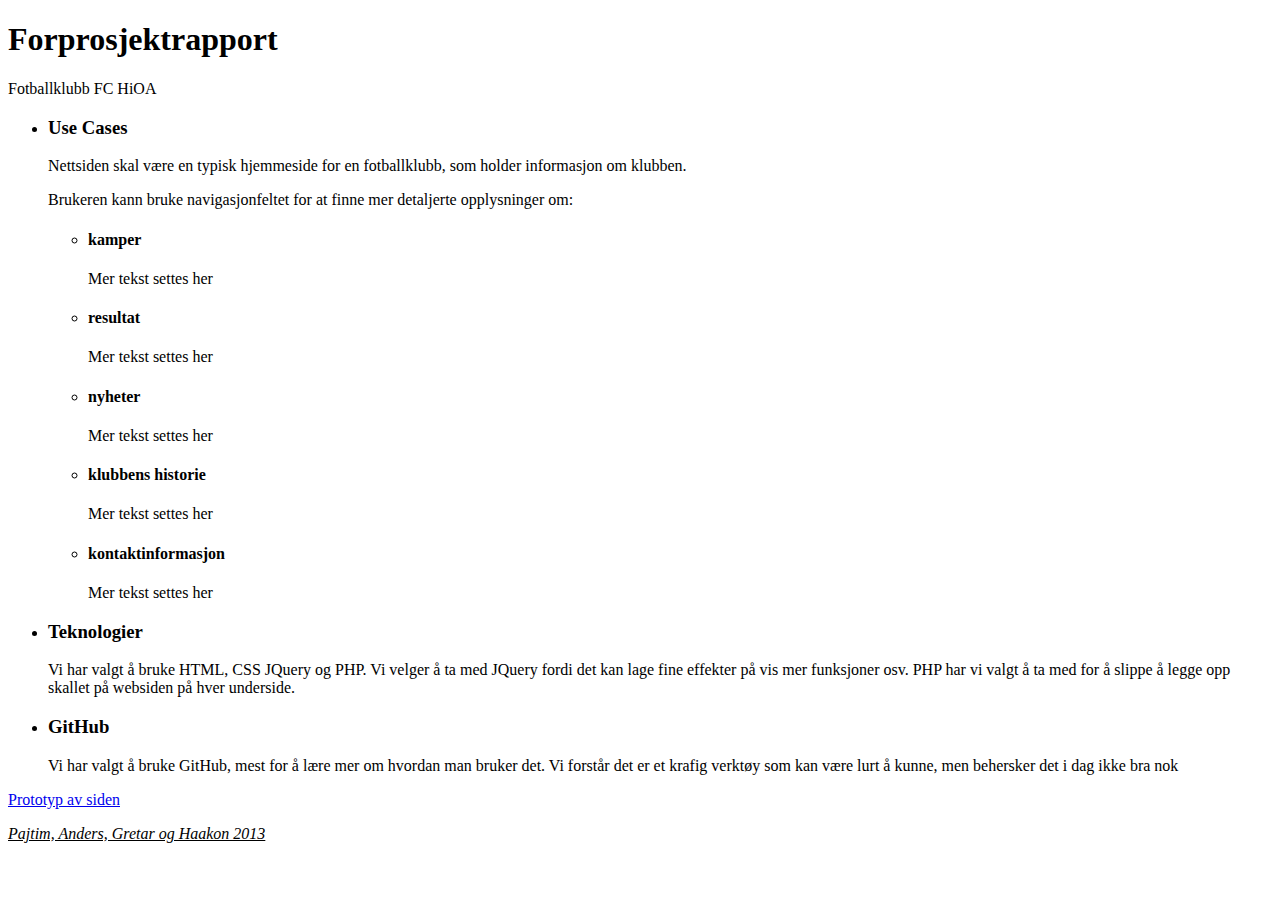
==== Forprosjektrapport/Final/Forprosjekt.html @ f0cbd87c "Fikset så bildet havnet i en link" ====
<!DOCTYPE HTML>
<html>
	<head>
		<meta charset="UTF-8">
		<title> Forprosjektrapport </title>
		<link rel="alternate stylesheet" type="text/css" title="Print Style" href="print.css">	
	</head>
<body>
	
	<header>
		<h1> Forprosjektrapport </h1>
		<p> Fotballklubb FC HiOA </p>
	</header>

	<nav>
	 </nav>	

		 <section>

		 	<ul>
				<li>
					<h3> Use Cases </h3>
					<p> Nettsiden skal være en typisk hjemmeside for en fotballklubb, som holder informasjon om klubben.</p>
					<p> Brukeren kann bruke navigasjonfeltet for at finne mer detaljerte opplysninger om: </p>
					<ul>
						<li> 
							<h4> kamper </h4>
							<p> Mer tekst settes her </p>
						</li>	
						<li>
							<h4>resultat </h4>
							<p> Mer tekst settes her </p>
						</li>
						<li>
							<h4> nyheter </h4>
							<p> Mer tekst settes her </p>
						</li>
						<li> 
							<h4> klubbens historie </h4>
							<p> Mer tekst settes her </p>
						</li>
						<li>
							<h4> kontaktinformasjon </h4>
							<p> Mer tekst settes her </p>
						</li>
					</ul>
				</li>
		 		<li>
				 	<h3> Teknologier </h3>
				 	<p> Vi har valgt å bruke HTML, CSS JQuery og PHP. Vi velger å ta med JQuery fordi det kan lage fine effekter på vis mer funksjoner osv. PHP har vi valgt å ta med for å slippe å legge opp skallet på websiden på hver underside. </p>
				</li>

		 		<li>

		 	<h3> GitHub </h3>
		 	<p> Vi har valgt å bruke GitHub, mest for å lære mer om hvordan man bruker det. Vi forstår det er et krafig verktøy som kan være lurt å kunne, men behersker det i dag ikke bra nok </P>

		 	</li>


		 </section>

		 <aside> 
		 		<a HREF="FCHIOA.png" target="_blank"> Prototyp av siden</a>
		 </aside>

		 <article>
		 </article>


		<footer>
			<p> <em> <u> Pajtim, Anders, Gretar og Haakon 2013 </u> </em> </P>
		</footer>			

</body>
</html>
---- Forprosjektrapport/Final/print.css ----
/* css style for papirutskrift
   Gruppe #15: Pajtim, Anders, Gretar og Haakon 2013
*/

/* 2013-10-25: Gretar commit:
   Jeg skal prøve at starte med denne stylen fra her:
   http://www.cssnewbie.com/default-print-stylesheet-template/
   og endre den til våre behov
*/



/********************** START CODE *****************************/

/* Default Print Stylesheet Template
   by Rob Glazebrook of CSSnewbie.com
   Last Updated: June 4, 2008
   
   Feel free (nay, compelled) to edit, append, and 
   manipulate this file as you see fit. */
   

/* SECTION 1: Set default width, margin, float, and
   background. This prevents elements from extending 
   beyond the edge of the printed page, and prevents
   unnecessary background images from printing */
body, #content, #container {
	width: 100%;
	margin: 0;
	float: none;
	background: #fff url(none);
}

/* SECTION 2: Remove any elements not needed in print. 
   This would include navigation, ads, sidebars, etc. */
#topnav, #navbar, #nav, #sidebar, .ad, .noprint {
	display: none; 
}

/* SECTION 3: Set body font face, size, and color.
   Consider using a serif font for readability. */
body {
	font: 1em Georgia, "Times New Roman", Times, serif;
	color: #000; 
}

/* SECTION 4: Set heading font face, sizes, and color.
   Diffrentiate your headings from your body text.
   Perhaps use a large sans-serif for distinction. */
h1,h2,h3,h4,h5,h6 {
	font-family: Helvetica, Arial, sans-serif;
	color: #000;
}
h1 { font-size: 250%; }
h2 { font-size: 175%; }
h3 { font-size: 135%; }
h4 { font-size: 100%; font-variant: small-caps; }
h5 { font-size: 100%; }
h6 { font-size: 90%; font-style: italic; }

/* SECTION 5: Make hyperlinks more usable.
   Ensure links are underlined, and consider appending
   the URL to the end of the link for usability. */
a:link, a:visited {
	color: #00c;
	font-weight: bold;
	text-decoration: underline; }
#content a:link:after, #content a:visited:after {
	content: " (" attr(href) ") ";
}


/********************** END CODE *****************************/
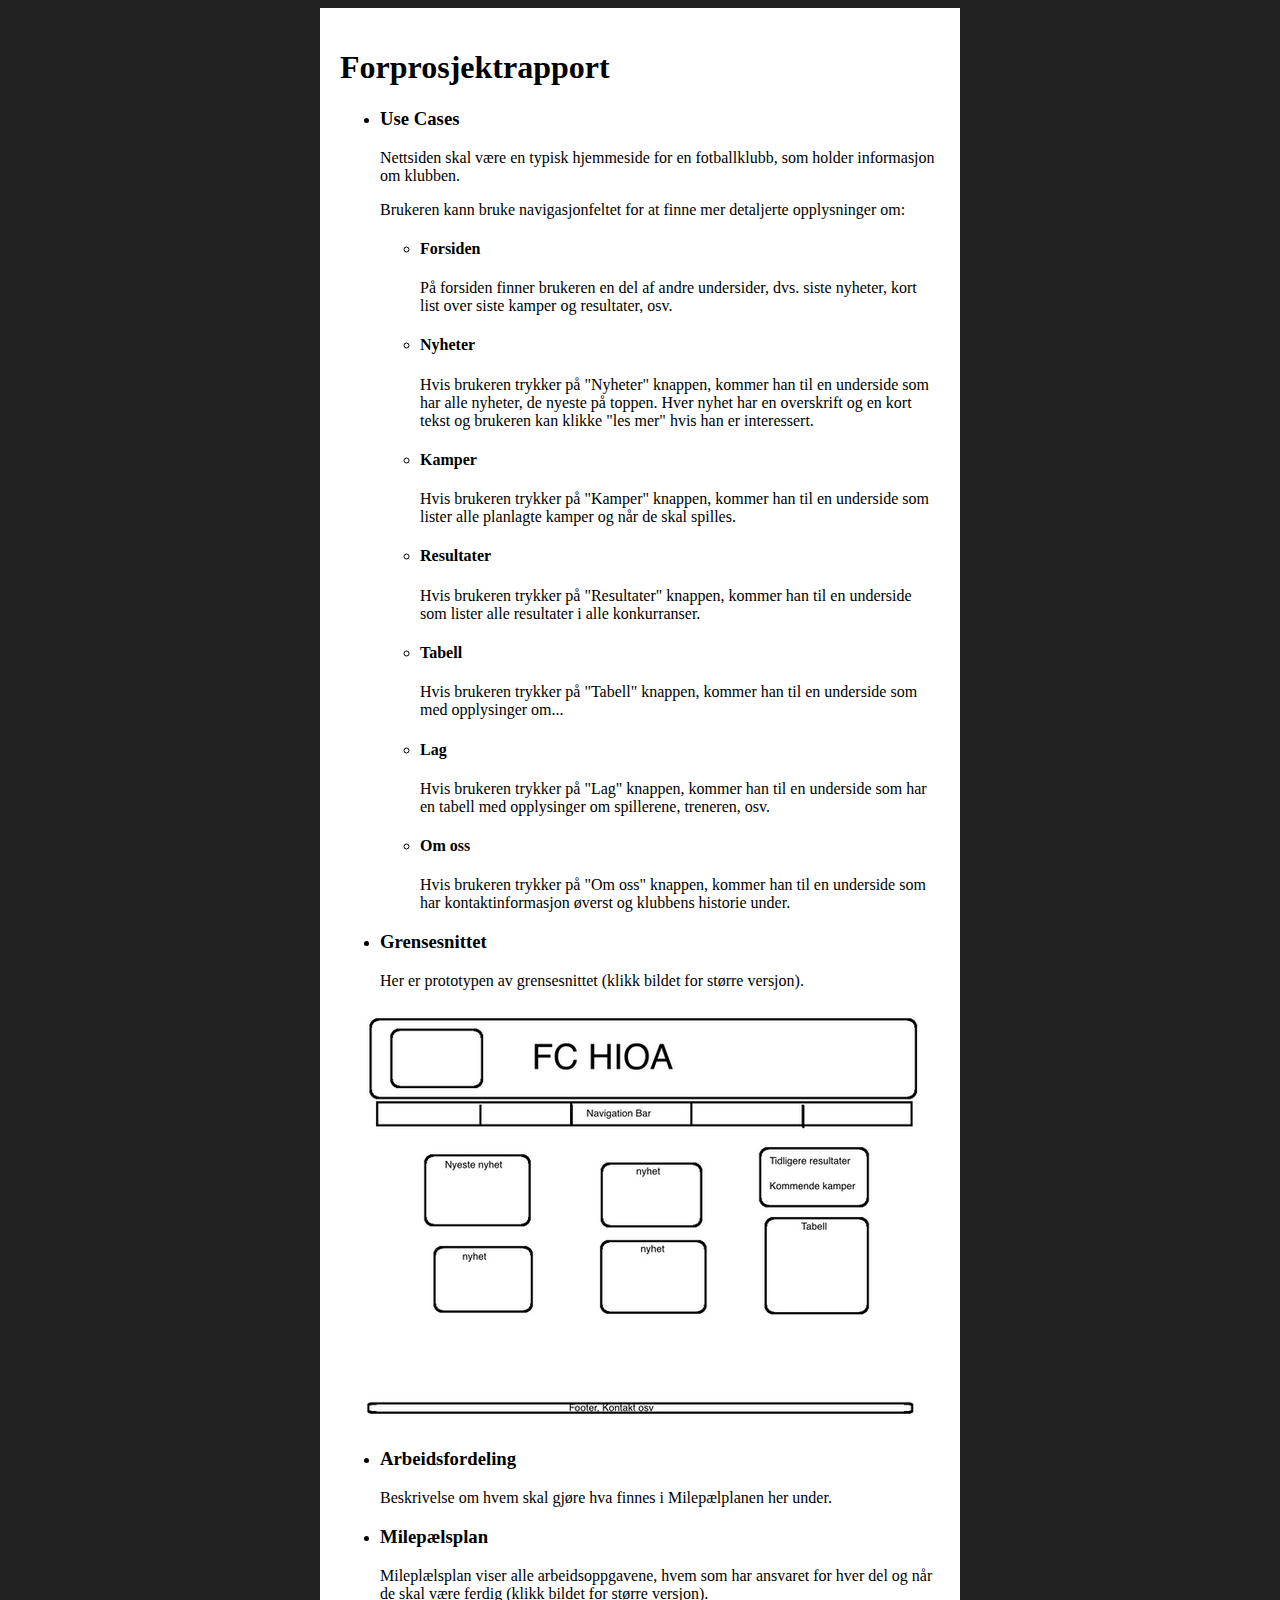
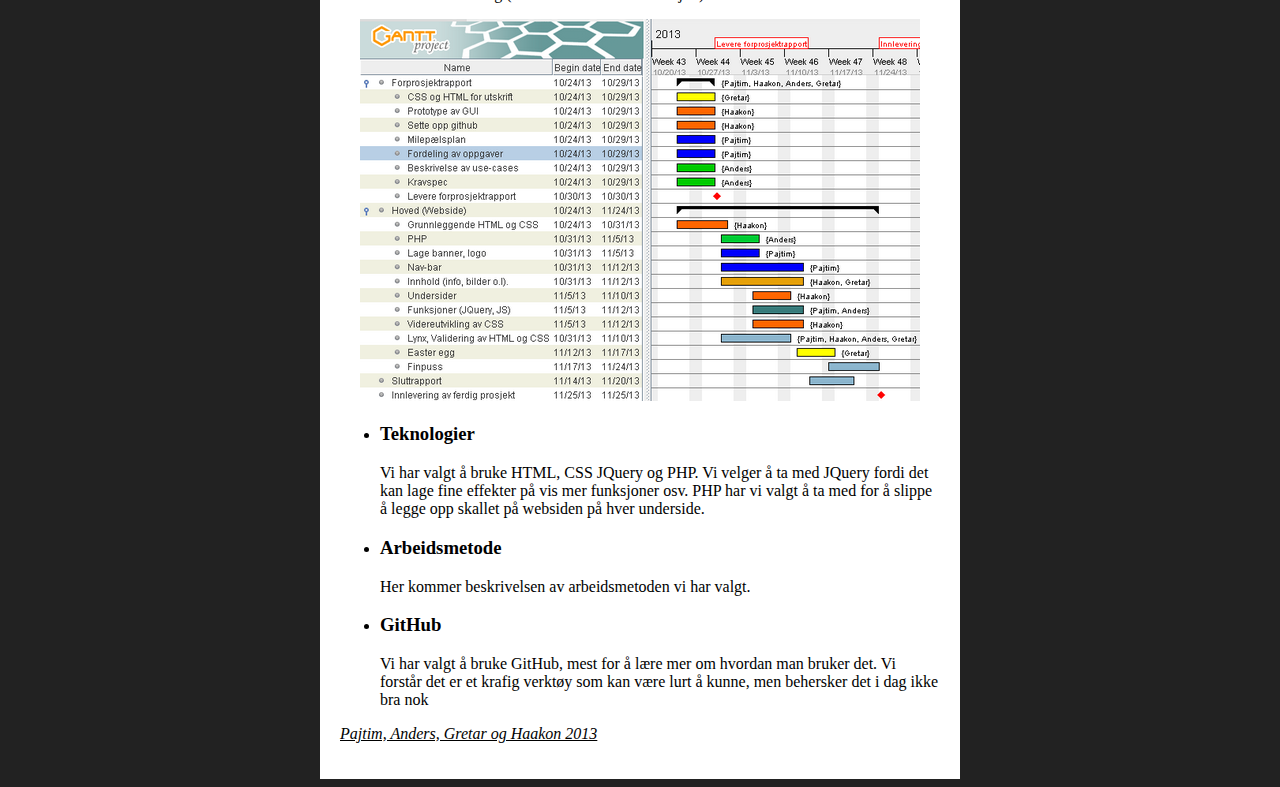
==== commit fff0746d: "prosjektrapporten" ====
--- a/Forprosjektrapport/Final/Forprosjekt.html
+++ b/Forprosjektrapport/Final/Forprosjekt.html
@@ -3,17 +3,18 @@
 	<head>
 		<meta charset="UTF-8">
 		<title> Forprosjektrapport </title>
-		<link rel="alternate stylesheet" type="text/css" title="Print Style" href="print.css">	
+		<link rel="stylesheet" type="text/css" href="style.css">	
+		<!-- kanskje ikke bruke for denne stylen
+		<link rel="alternate stylesheet" type="text/css" title="Print Style" href="print.css">
+		-->
 	</head>
 <body>
 	
 	<header>
 		<h1> Forprosjektrapport </h1>
-		<p> Fotballklubb FC HiOA </p>
 	</header>
 
-	<nav>
-	 </nav>	
+
 
 		 <section>
 
@@ -23,50 +24,77 @@
 					<p> Nettsiden skal være en typisk hjemmeside for en fotballklubb, som holder informasjon om klubben.</p>
 					<p> Brukeren kann bruke navigasjonfeltet for at finne mer detaljerte opplysninger om: </p>
 					<ul>
+						
 						<li> 
-							<h4> kamper </h4>
-							<p> Mer tekst settes her </p>
+							<h4> Forsiden </h4>
+							<p> På forsiden finner brukeren en del af andre undersider, dvs. siste nyheter, kort list over siste kamper og resultater, osv. </p>
 						</li>	
+						
 						<li>
-							<h4>resultat </h4>
-							<p> Mer tekst settes her </p>
+							<h4> Nyheter </h4>
+							<p> Hvis brukeren trykker på "Nyheter" knappen, kommer han til en underside som har alle nyheter, de nyeste på toppen. Hver nyhet har en overskrift og en kort tekst og brukeren kan klikke "les mer" hvis han er interessert. </p>
 						</li>
+						
+						<li> 
+							<h4> Kamper </h4>
+							<p> Hvis brukeren trykker på "Kamper" knappen, kommer han til en underside som lister alle planlagte kamper og når de skal spilles. </p>
+						</li>
+						
 						<li>
-							<h4> nyheter </h4>
-							<p> Mer tekst settes her </p>
+							<h4> Resultater </h4>
+							<p> Hvis brukeren trykker på "Resultater" knappen, kommer han til en underside som lister alle resultater i alle konkurranser. </p>
 						</li>
+						
+						<li>
+							<h4> Tabell </h4>
+							<p> Hvis brukeren trykker på "Tabell" knappen, kommer han til en underside som med opplysinger om... </p>
+						</li>
+						
 						<li> 
-							<h4> klubbens historie </h4>
-							<p> Mer tekst settes her </p>
+							<h4> Lag </h4>
+							<p> Hvis brukeren trykker på "Lag" knappen, kommer han til en underside som har en tabell med opplysinger om spillerene, treneren, osv. </p>
 						</li>
-						<li>
-							<h4> kontaktinformasjon </h4>
-							<p> Mer tekst settes her </p>
+						
+						<li> 
+							<h4> Om oss </h4>
+							<p> Hvis brukeren trykker på "Om oss" knappen, kommer han til en underside som har kontaktinformasjon øverst og klubbens historie under. </p>
 						</li>
+						
 					</ul>
 				</li>
+				
+				<li>
+					<h3> Grensesnittet </h3>
+					<p> Her er prototypen av grensesnittet (klikk bildet for større versjon).</p>
+					<a HREF="FCHIOA_stor.png" target="_blank"><img src="FCHIOA_liten.png" alt="FC HiOA logo liten versjon" width="560" height="420"></a>
+				
+				<li>
+					<h3> Arbeidsfordeling </h3>
+					<p> Beskrivelse om hvem skal gjøre hva finnes i Milepælplanen her under. </p>
+				</li>
+				
+				<li>
+					<h3> Milepælsplan </h3>
+					<p> Mileplælsplan viser alle arbeidsoppgavene, hvem som har ansvaret for hver del og når de skal være ferdig (klikk bildet for større versjon). </p>
+					<a HREF="Gantt_diagram_stor.png" target="_blank"><img src="Gantt_diagram_liten.png" alt="Gantt Diagram" width="560" height="382"></a>
+				</li>
+				
 		 		<li>
 				 	<h3> Teknologier </h3>
 				 	<p> Vi har valgt å bruke HTML, CSS JQuery og PHP. Vi velger å ta med JQuery fordi det kan lage fine effekter på vis mer funksjoner osv. PHP har vi valgt å ta med for å slippe å legge opp skallet på websiden på hver underside. </p>
 				</li>
-
+				
+				<li>
+					<h3> Arbeidsmetode </h3>
+					<p> Her kommer beskrivelsen av arbeidsmetoden vi har valgt.</p>
+				</li>
+				
 		 		<li>
-
-		 	<h3> GitHub </h3>
-		 	<p> Vi har valgt å bruke GitHub, mest for å lære mer om hvordan man bruker det. Vi forstår det er et krafig verktøy som kan være lurt å kunne, men behersker det i dag ikke bra nok </P>
-
-		 	</li>
-
-
+					<h3> GitHub </h3>
+					<p> Vi har valgt å bruke GitHub, mest for å lære mer om hvordan man bruker det. Vi forstår det er et krafig verktøy som kan være lurt å kunne, men behersker det i dag ikke bra nok </P>
+				</li>
+			</ul>
 		 </section>
-
-		 <aside> 
-		 		<a HREF="FCHIOA.png" target="_blank"> Prototyp av siden</a>
-		 </aside>
-
-		 <article>
-		 </article>
-
 
 		<footer>
 			<p> <em> <u> Pajtim, Anders, Gretar og Haakon 2013 </u> </em> </P>
--- a/Forprosjektrapport/Final/style.css
+++ b/Forprosjektrapport/Final/style.css
@@ -0,0 +1,15 @@
+html{
+	background-color: #222;
+}
+body{    
+    font-family: georgia;
+	background-color: white;
+    width: 600px;	
+	margin-left: auto;
+    margin-right: auto;
+	padding: 20px;
+}
+
+img{
+	margin-left: -20px;
+}
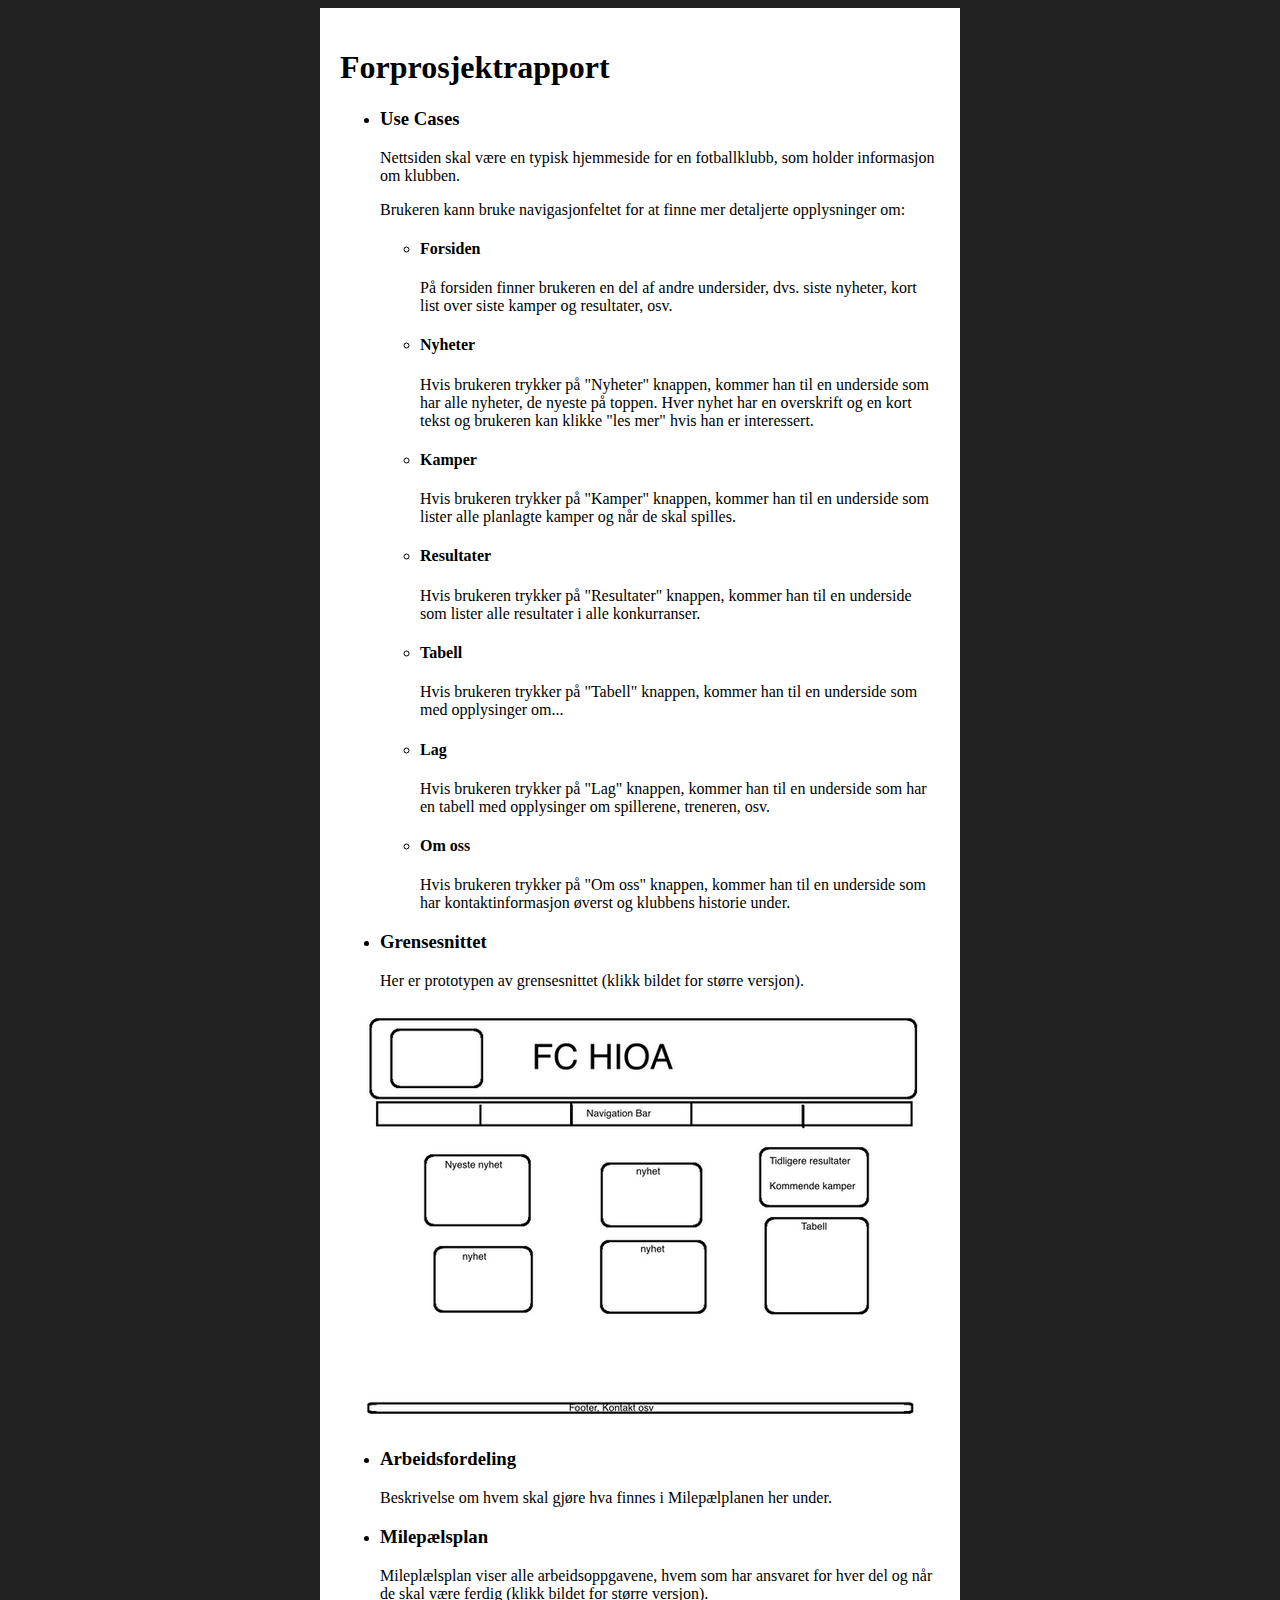
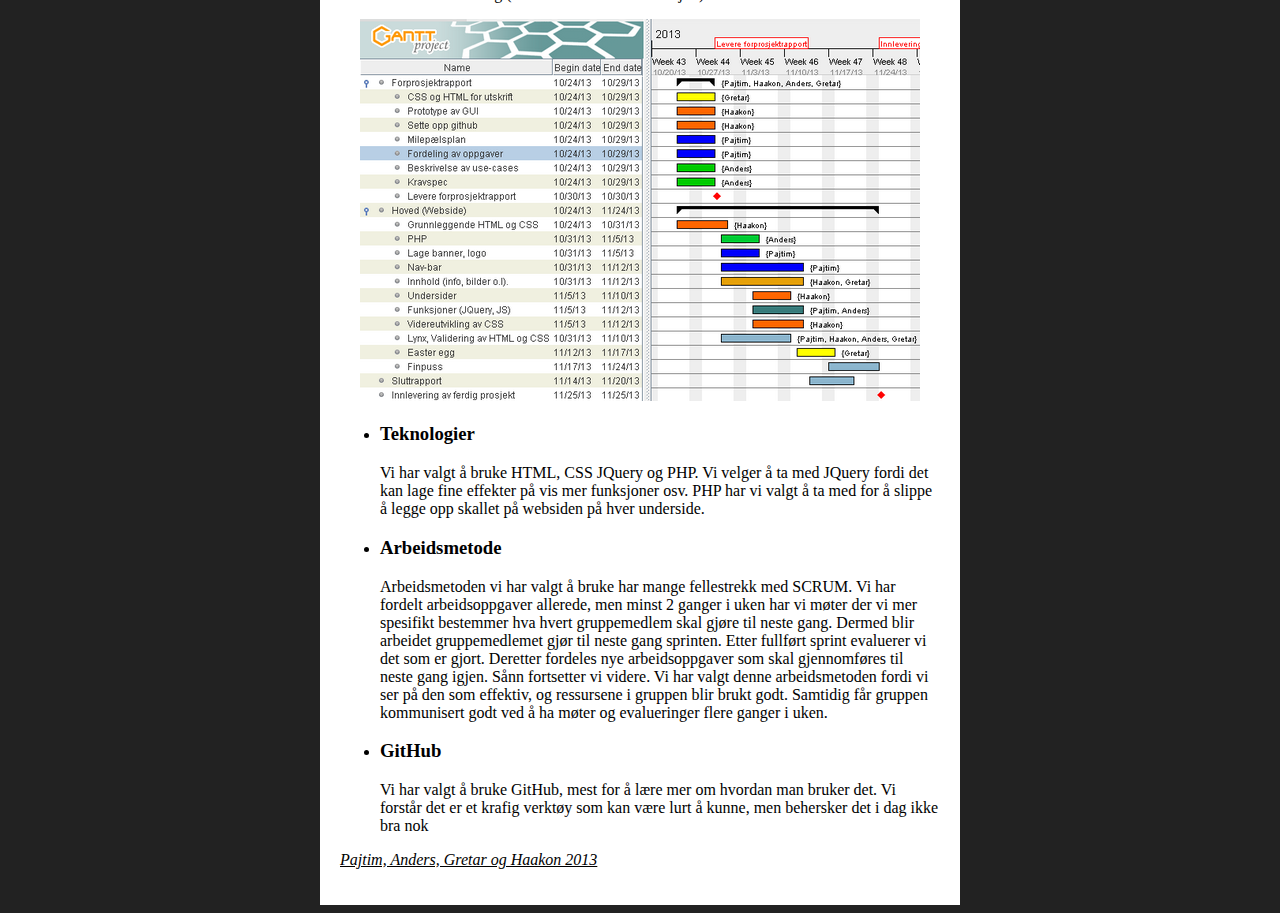
==== commit 5b709e50: "Lagt inn Scrum" ====
--- a/Forprosjektrapport/Final/Forprosjekt.html
+++ b/Forprosjektrapport/Final/Forprosjekt.html
@@ -86,7 +86,10 @@
 				
 				<li>
 					<h3> Arbeidsmetode </h3>
-					<p> Her kommer beskrivelsen av arbeidsmetoden vi har valgt.</p>
+					<p> Arbeidsmetoden vi har valgt å bruke har mange fellestrekk med SCRUM.
+					Vi har fordelt arbeidsoppgaver allerede, men minst 2 ganger i uken har vi møter der vi mer spesifikt bestemmer hva hvert gruppemedlem skal gjøre til neste gang. Dermed blir arbeidet gruppemedlemet gjør til neste gang sprinten. Etter fullført sprint evaluerer vi det som er gjort. Deretter fordeles nye arbeidsoppgaver som skal gjennomføres til neste gang igjen. Sånn fortsetter vi videre.
+					
+					Vi har valgt denne arbeidsmetoden fordi vi ser på den som effektiv, og ressursene  i gruppen blir brukt godt. Samtidig får gruppen kommunisert godt ved å ha møter og evalueringer flere ganger i uken.</p>
 				</li>
 				
 		 		<li>
